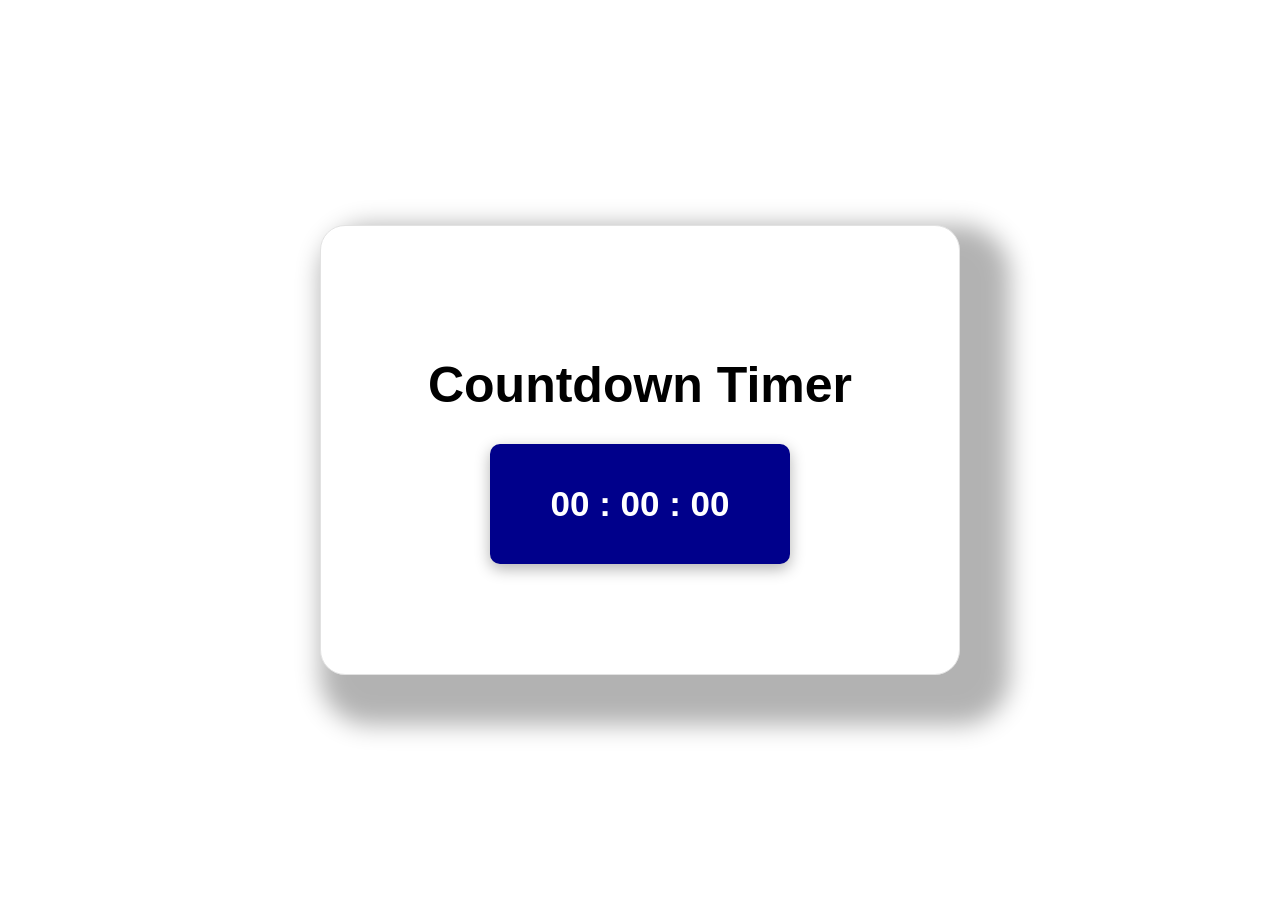
==== Countdown & Quotes Application/Timer/index.html @ 1ae23903 "Add files via upload" ====
<!DOCTYPE html>
<html lang="en">

<head>
    <meta charset="UTF-8">
    <meta name="viewport" content="width=device-width, initial-scale=1.0">
    <title>Countdown Timer</title>
    <link rel="stylesheet" href="./css/style.css">
</head>

<body>
    <div class="content">
        <h2 id="title">Countdown Timer</h2>
        <div id="clock">00 : 00 : 00</div>
    </div>
    <script src="./js/script.js"></script>
</body>

</html>
---- Countdown & Quotes Application/Timer/css/style.css ----
* {
    margin: 0;
    box-sizing: border-box;
}

body {
    font-family: 'Segoe UI', Tahoma, Geneva, Verdana, sans-serif;
}

.content {
    position: fixed;
    top: 50%;
    left: 50%;
    border: 1px solid rgb(226, 226, 226);
    border-radius: 25px;
    box-shadow: 25px 25px 25px 25px rgba(0, 0, 0, 0.3);
    transform: translate(-50%, -50%);
    background-color: white;
    text-align: center;
    width: 50%;
    height: 50%;
    padding: 5%;
    display: flex;
    align-items: center;
    justify-content: center;
    flex-direction: column;
}

.content #title {
    margin-bottom: 30px;
    margin-top: 20px;
    font-size: 50px;
}

.content #clock {
    width: 300px;
    height: 120px;
    background-color: darkblue;
    color: white;
    display: flex;
    justify-content: center;
    align-items: center;
    font-size: 35px;
    font-weight: bold;
    border-radius: 10px;
    box-shadow: 0px 5px 15px rgba(0, 0, 0, 0.3);
}
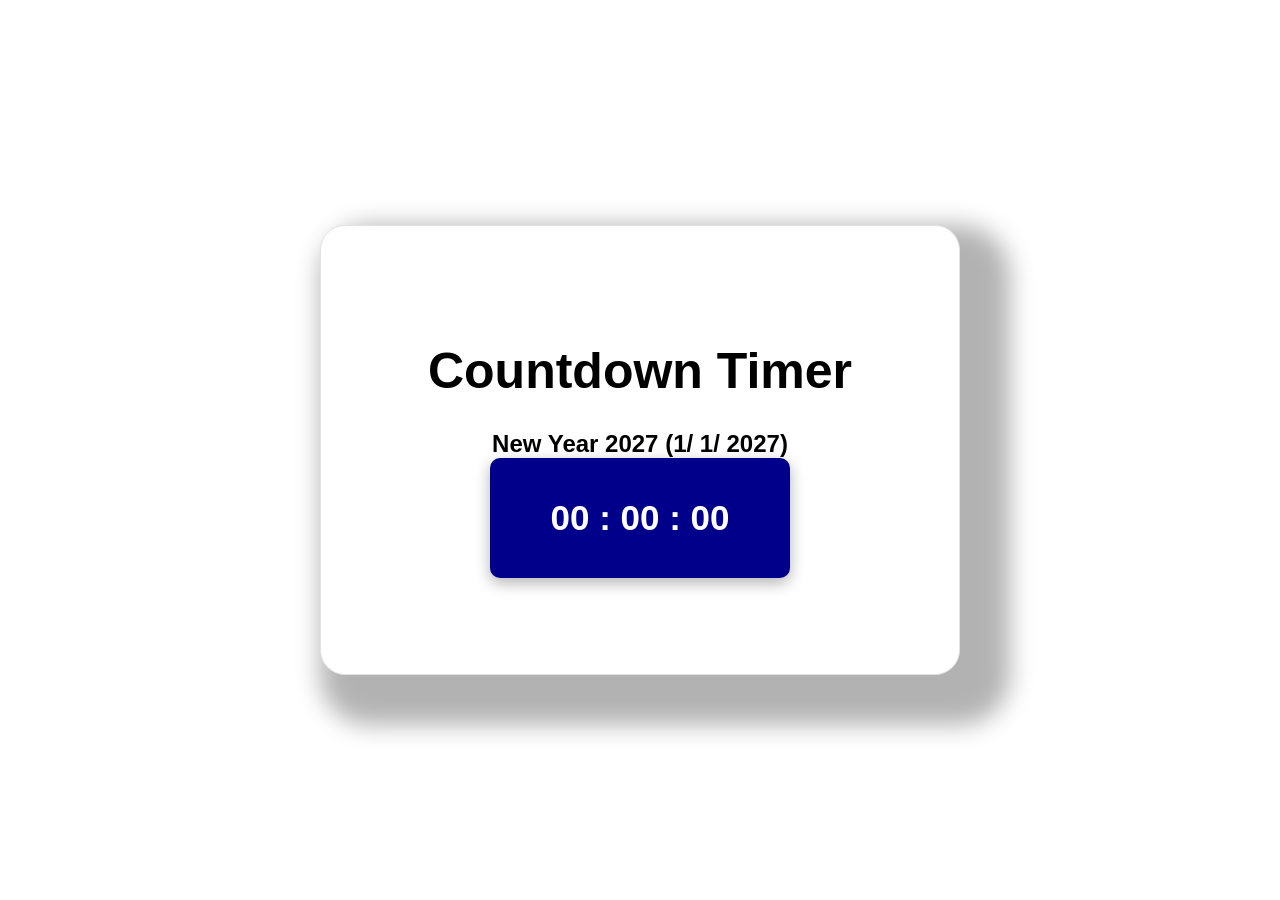
==== commit fd56add4: "Update index.html" ====
--- a/Countdown & Quotes Application/Timer/index.html
+++ b/Countdown & Quotes Application/Timer/index.html
@@ -11,9 +11,10 @@
 <body>
     <div class="content">
         <h2 id="title">Countdown Timer</h2>
+        <h2 id="target">New Year 2027 (1/ 1/ 2027)</h2>
         <div id="clock">00 : 00 : 00</div>
     </div>
     <script src="./js/script.js"></script>
 </body>
 
-</html>+</html>
